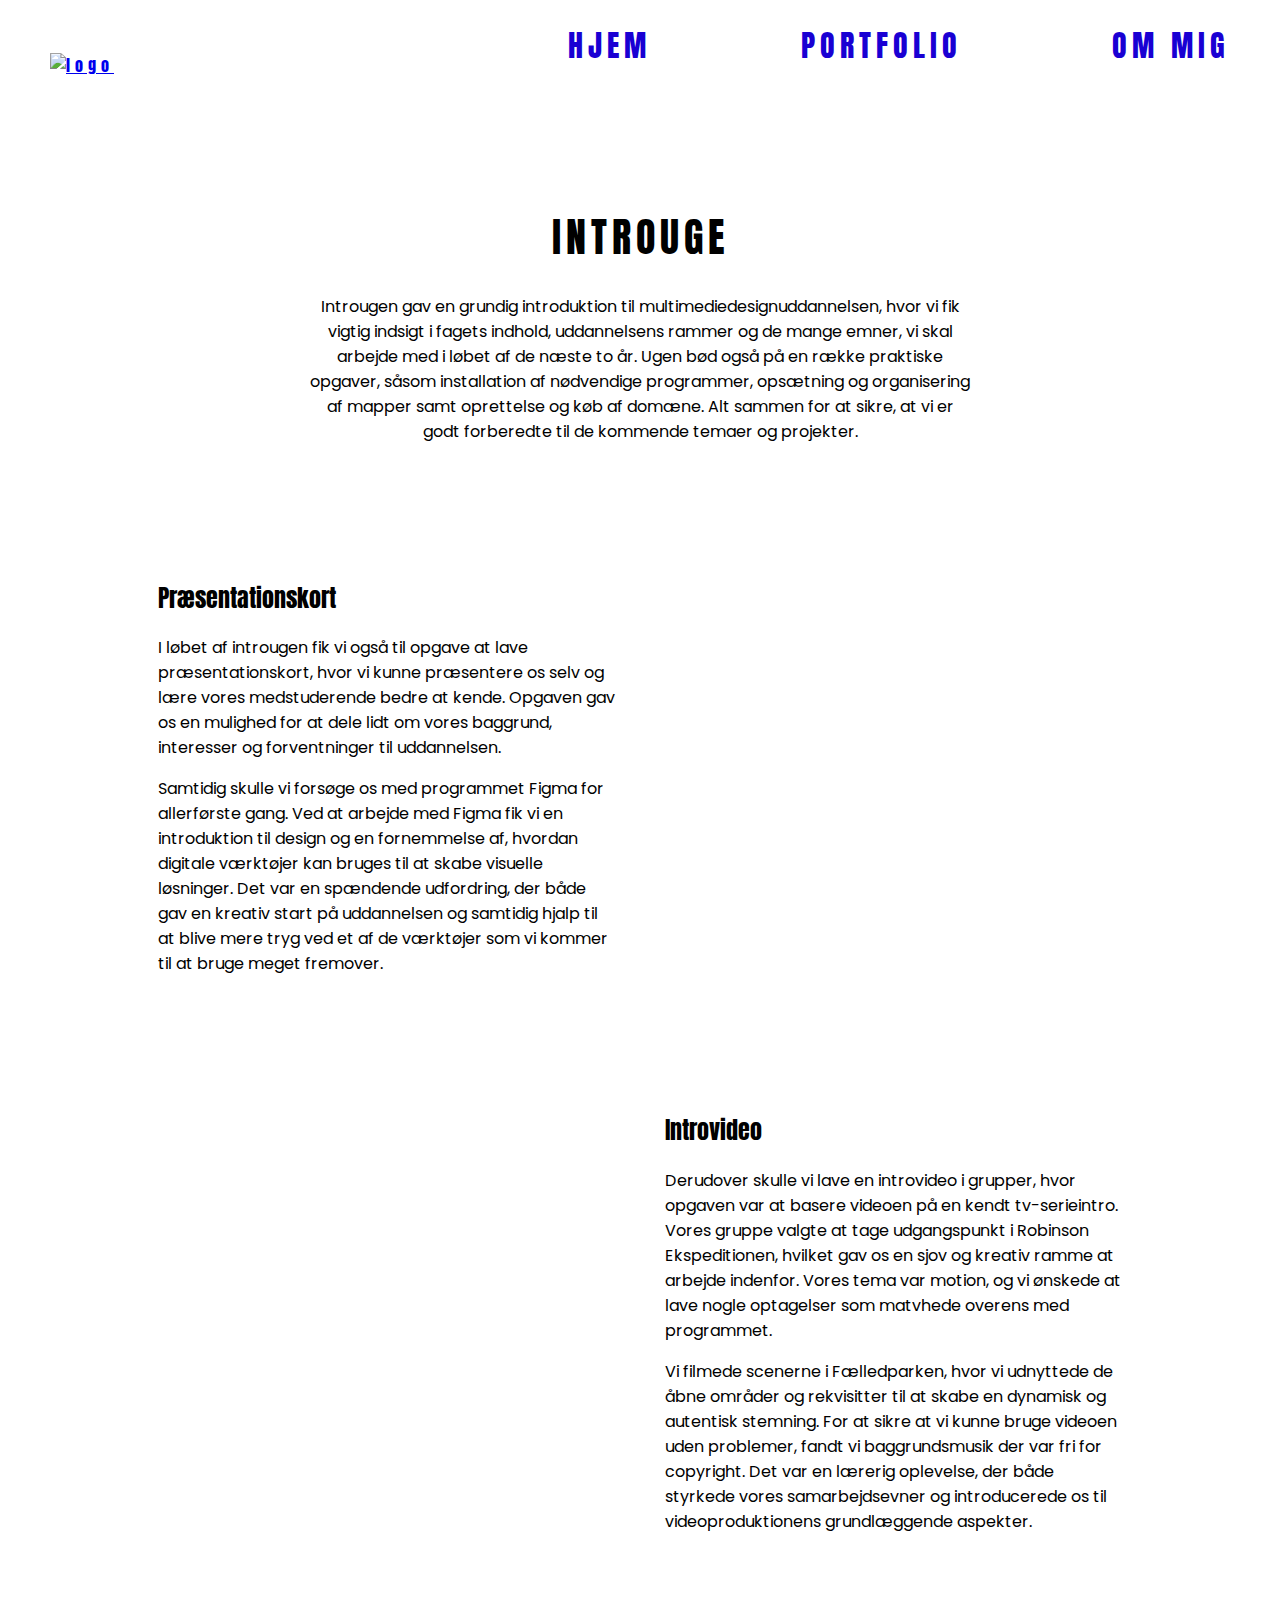
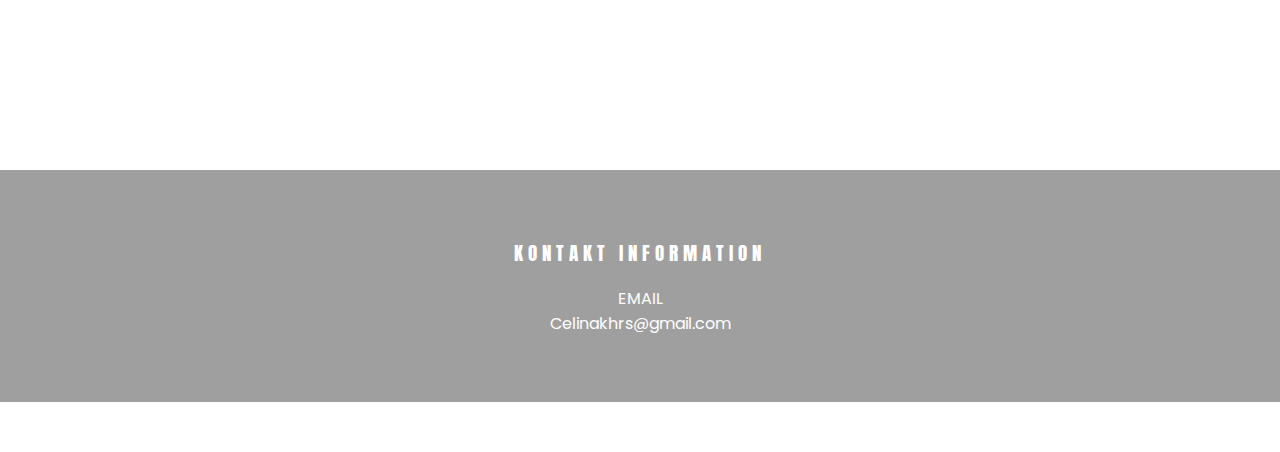
==== 01_intro.html @ ebd94078 "Færdig - Mangler måske rettelser?" ====
<!DOCTYPE html>
<html lang="en">
  <head>
    <meta charset="UTF-8" />
    <meta name="viewport" content="width=device-width, initial-scale=1.0" />
    <link rel="stylesheet" href="css/style_frontpage.css" />
    <link rel="stylesheet" href="css/style.css" />
    <link rel="stylesheet" href="css/layout.css" />
    <link
      rel="icon"
      href="../06_portfolio_eksamen/img/favicon/favicon-32x32.png"
      type="image/x-icon"
    />
    <title>INTROUGE</title>
  </head>
  <body>
    <header class="nav-mobile">
      <img src="../06_portfolio_eksamen/img/logo.webp" alt="logo" />

      <div class="burgermenu">
        <svg
          width="33"
          height="24"
          viewBox="0 0 33 24"
          fill="none"
          xmlns="http://www.w3.org/2000/svg"
        >
          <rect width="33" height="6" rx="3" fill="#1900D3" />
          <rect y="9" width="33" height="6" rx="3" fill="#1900D3" />
          <rect y="18" width="33" height="6" rx="3" fill="#1900D3" />
        </svg>

        <nav class="dropdown-menu">
          <a href="index.html">HJEM</a>
          <a href="portfolio.html">PORTFOLIO</a>
          <a href="om-mig.html">OM MIG</a>
        </nav>
      </div>
    </header>

    <header class="nav-web">
      <a href="index.html">
        <img src="../06_portfolio_eksamen/img/logo.webp" alt="logo" />
      </a>
      <nav class="nav-menu">
        <a href="index.html">HJEM</a>
        <a href="portfolio.html">PORTFOLIO</a>
        <a href="om-mig.html">OM MIG</a>
      </nav>
    </header>

    <main class="main-portfolio-content">
      <h1>INTROUGE</h1>
      <div class="main-portfolio-content-intro">
        <p>
          Introugen gav en grundig introduktion til multimediedesignuddannelsen,
          hvor vi fik vigtig indsigt i fagets indhold, uddannelsens rammer og de
          mange emner, vi skal arbejde med i løbet af de næste to år. Ugen bød
          også på en række praktiske opgaver, såsom installation af nødvendige
          programmer, opsætning og organisering af mapper samt oprettelse og køb
          af domæne. Alt sammen for at sikre, at vi er godt forberedte til de
          kommende temaer og projekter.
        </p>
      </div>
      <section class="grid1-1">
        <div>
          <h2>Præsentationskort</h2>
          <p>
            I løbet af introugen fik vi også til opgave at lave
            præsentationskort, hvor vi kunne præsentere os selv og lære vores
            medstuderende bedre at kende. Opgaven gav os en mulighed for at dele
            lidt om vores baggrund, interesser og forventninger til uddannelsen.
          </p>
          <p>
            Samtidig skulle vi forsøge os med programmet Figma for allerførste
            gang. Ved at arbejde med Figma fik vi en introduktion til design og
            en fornemmelse af, hvordan digitale værktøjer kan bruges til at
            skabe visuelle løsninger. Det var en spændende udfordring, der både
            gav en kreativ start på uddannelsen og samtidig hjalp til at blive
            mere tryg ved et af de værktøjer som vi kommer til at bruge meget
            fremover.
          </p>
        </div>
        <img src="../06_portfolio_eksamen/img/presentationcard.webp" alt="" />
      </section>

      <section class="grid1-1">
        <div class="textbox">
          <h2>Introvideo</h2>
          <p>
            Derudover skulle vi lave en introvideo i grupper, hvor opgaven var
            at basere videoen på en kendt tv-serieintro. Vores gruppe valgte at
            tage udgangspunkt i Robinson Ekspeditionen, hvilket gav os en sjov
            og kreativ ramme at arbejde indenfor. Vores tema var motion, og vi
            ønskede at lave nogle optagelser som matvhede overens med
            programmet.
          </p>
          <p>
            Vi filmede scenerne i Fælledparken, hvor vi udnyttede de åbne
            områder og rekvisitter til at skabe en dynamisk og autentisk
            stemning. For at sikre at vi kunne bruge videoen uden problemer,
            fandt vi baggrundsmusik der var fri for copyright. Det var en
            lærerig oplevelse, der både styrkede vores samarbejdsevner og
            introducerede os til videoproduktionens grundlæggende aspekter.
          </p>
        </div>
        <div class="visual">
          <iframe
            style="aspect-ratio: 16 / 9"
            src="https://www.youtube.com/embed/BQG-yuW-NOE?si=Jbx2kP-_4hYEfIi-"
            title="YouTube video player"
            frameborder="0"
            allow="accelerometer; autoplay; clipboard-write; encrypted-media; gyroscope; picture-in-picture; web-share"
            referrerpolicy="strict-origin-when-cross-origin"
            allowfullscreen
          ></iframe>
        </div>
      </section>
    </main>
    <footer>
      <div class="contact">
        <h3>KONTAKT INFORMATION</h3>
        <p>EMAIL <br />Celinakhrs@gmail.com</p>
      </div>
    </footer>
    <script src="js/main.js"></script>
  </body>
</html>
---- css/style_frontpage.css ----
@import url("https://fonts.googleapis.com/css2?family=Anton&family=Cormorant+Garamond&family=Nunito+Sans:ital,opsz,wght@0,6..12,200..1000;1,6..12,200..1000&family=Poppins&display=swap");

@font-face {
  font-family: "Anton";
  src: url("../font/Anton-Regular.woff2") format("woff2"),
    url("../font/Anton-Regular.woff") format("woff"),
    url("../font/Anton-Regular.otf") format("opentype");
  font-weight: normal;
  font-style: normal;
}

html {
  scroll-behavior: smooth;
  scroll-padding-top: 200px;
  --font: #1900d3;
  --bg: #9F9F9F;
  background-color: white;
  overflow-x: hidden;
}

body {
  font-family: "Poppins", sans-serif;
}

h1,
h2,
h3,
a {
  font-family: "Anton", serif;
  font-weight: 400;
  font-style: normal;
  letter-spacing: 5px;
}

#frontpage {
  height: 700px;
  background-image: url(../img/portfolio_front_small.webp);
  background-size: cover;
  background-position-y: 300px;
  background-repeat: no-repeat;
  margin-left: -10px;
  margin-right: -10px;
}

.nav-menu-front {
  display: flex;
  justify-content: space-around ;
  text-decoration: none;
  color: inherit;
  list-style: none;
  padding: 20px;
  color: var(--font);
  margin-top: 40px;
}

.nav-menu-front a {
  display: inline-block;
  margin: 0;
  padding-right: 10px;
  text-decoration: none;
  color: var(--font);
  font-size: 20px;
  transition: color 0.3s ease;
}

.nav-menu-front a:hover {
  color: black;
}

.none {
  display: none;
}

.webh1 {
  display: none;
}

.main-href {
  text-decoration: none; 
}

.mainh2 {
  color: var(--font);
  font-size: 30px;
  text-align: center;
  margin-top: 290px;
}

.mainh1{
  display: flex;
  justify-content: center;
  margin-top: 20px;
}

.nav-menu-front-web {
  text-decoration: none;
  color: inherit;
  list-style: none;
  padding: 0;
  margin-top: 325px;
  color: var(--font);
}

.nav-menu-front-web a {
  display: inline-block;
  margin: 0;
  padding-right: 30px;
  text-decoration: none;
  color: var(--font);
  font-size: 20px;
  transition: color 0.3s ease;
}

.nav-menu-front-web a:hover {
  color: black;
}


footer {
  background-color: var(--bg) ;
  display: flex;
  justify-content: center;
  text-align: center;
  padding: 50px;
  color: white;
  margin-left: -10px;
  margin-right: -10px;
}

.footer-frontpage{
  margin-top: 200px;
}

@media (width >= 1100px) {
  .header-frontpage {
    display: none;
  }

  .mainh1 dotlottie-player {
    display:none ;
  }

  .mainh2 {
    display: none;
  }

  .none {
    display: block;
  }

  #frontpage {
    height: 750px;
    background-image: url(../img/portfolio_front.webp);
    background-size: cover;
    background-position: center 150px;
    background-repeat: no-repeat;
    position: relative;
    margin-left: -10px;
    margin-right: -50px;
    margin-top: -30px;
  }

  .webh1 {
    display: flex;
    justify-content: end;
    margin-right: 130px;
  }

  .webh2 {
    color: var(--font);
    max-width: 100%;
    margin-right: 100px;
    font-size: 70px;
    padding-top: 40px;
  }

  .nav-menu-front-web {
    text-decoration: none;
    color: inherit;
    list-style: none;
    padding: 0;
    margin-top: 210px;
    color: var(--font);
  }

  .nav-menu-front-web a {
    display: inline-block;
    margin: 0;
    padding-right: 30px;
    text-decoration: none;
    color: var(--font);
    font-size: 20px;
    transition: color 0.3s ease;
  }

  .nav-menu-front-web a:hover {
    color: black;
  }
}

@media (width >= 1450px) {

  .webh1 {
    margin-top: -10px;
  }

  .webh2 {
    font-size: 110px;
    margin-top: 120px;
  }

  .nav-menu-front-web {
    margin-top: 130px;
  }

  .nav-menu-front-web a {
    font-size: 30px;
  }
}
---- css/style.css ----
@import url("https://fonts.googleapis.com/css2?family=Anton&family=Cormorant+Garamond&family=Nunito+Sans:ital,opsz,wght@0,6..12,200..1000;1,6..12,200..1000&family=Poppins&display=swap");

@font-face {
  font-family: "Anton";
  src: url("../font/Anton-Regular.woff2") format("woff2"),
    url("../font/Anton-Regular.woff") format("woff"),
    url("../font/Anton-Regular.otf") format("opentype");
  font-weight: normal;
  font-style: normal;
}

html {
  scroll-behavior: smooth;
  scroll-padding-top: 200px;
  --font: #1900d3;
  --bg: #9f9f9f;
  background-color: white;
  overflow-x: hidden;
}

main {
  margin: 50px;
  margin-top: 130px;
}

.nav-mobile {
  position: fixed;
  top: 0;
  left: 0;
  width: 100%;
  height: 100px;
  background-color: white;
  display: flex;
  align-items: center;
  justify-content: space-between;
  z-index: 10;
  margin-top: -10px;
}

.nav-mobile img {
  width: 100%;
  max-width: 300px;
  padding-top: 30px;
  padding-left: 30px;
  margin-top: -20px;
}

.nav-mobile svg {
  padding-right: 40px;
  margin-top: 15px;
}

.nav-web {
  display: none;
}

.navh2 {
  font-size: 10px;
  color: var(--font);
}

.nav-menu a {
  text-decoration: none;
  color: var(--font);
  font-size: 30px;
  transition: color 0.3s ease;
}

.nav-menu {
  display: none;
}

.nav-menu a:hover {
  color: black;
}

.burgermenu{
padding-left: 25px;
}

.dropdown-menu {
  display: none;
  background-color: white;
  position: fixed;
  top: 80px;
  left: 0;
  width: 100%;
  z-index: 4;
}

.dropdown-menu a {
  font-family: "Anton";
  color: var(--font);
  font-weight: 600;
  text-decoration: none;
  text-align: center;
  display: block;
  padding: 20px;
  transition: background-color 0.3s;
}

.dropdown-menu a:hover {
  color: #000000;
}
.hide {
  display: none;
}

h1 {
  font-size: 40px;
  text-align: center;
}

footer{
    margin-top: 120px;
    margin-bottom: 50px;
}


/* ABOUT ME SITE */

.about {
  display: flex;
  align-items: center;
  flex-direction: column;
}

.about svg {
  max-width: 100%;
}

.cv h4 {
  font-family: poppins;
  letter-spacing: 0px;
  margin-top: -20px;
}

.cv h3 {
font-family: poppins;
font-weight: 900;
  padding-top: 20px;
  letter-spacing: 0px;
}

.cv h5 {
    font-family: poppins;
    font-weight: 900;
  font-size: 15px;
  font-weight: 900;
  margin-bottom: -10px;
  margin-top: 40px;
}

.cv p {
  margin-left: 30px;
  font-size: 14px;
}

.cv div {
  border: 1px solid black;
  border-radius: 50px;
  padding: 50px;
  background-color: rgba(255, 255, 255, 0.72);
}

.cv-container {
  background-image: url(../img/background.webp);
  background-size: cover;
  background-repeat: no-repeat;
  margin-left: -60px;
  margin-right: -60px;
  padding: 50px;
  margin-top: 100px;
}

/* ABOUT ME SITE */

/* PORTFOLIO MENU */
  
  .portfolio-container a {
    text-decoration: none;
  }
  
  .portfolioimg {
    width: 100%;
    height: 100%;
    object-fit: cover;
    border-radius: 50px;
    opacity: 80%;
    border: 1px solid black;
  }
  
  .overlay {
    position: absolute;
    top: 0;
    left: 0;
    width: 100%;
    height: 100%;
    display: flex;
    justify-content: center;
    align-items: center;
  }
  
  .overlay h2 {
    color: black;
    font-size: 18px;
    text-align: center;
    padding: 15px;
    background-color: rgba(255, 255, 255, 0.914);
    border-radius: 10px;
    cursor: pointer;
  }
  
  .overlay h2:hover {
    color: var(--font);
  }

  .overlay_2_hidden{
    display: none;
  }

  .overlay_2 {
    display: flex;
    flex-direction: column;
    position: absolute;
    width: 80%;
    height: 60%;
    gap: 50px;
    justify-content: center;
    align-items: center;
    border-radius: 50px;
    background-color: rgba(80, 80, 80, 0.91);
    top: 50%;
    left: 50%;
    transform: translate(-50%, -50%);
  }

  .overlay_2 a {
    color: white;
    font-size: 18px;
    text-align: center;
    padding: 15px;
    border-radius: 10px;
    text-decoration: none;
    font-family: poppins;
    letter-spacing: 0;
    font-weight: 900;

  }

  .overlay_2 a:hover {
    color: var(--font);
}
/* PORTFOLIO MENU */

/* PORTFOLIO CONTENT SITES */

.main-portfolio-content h2 {
letter-spacing: 0px;
}

.main-portfolio-content a {
    text-decoration: none;
    color: black;
    transition: color 0.3s ease;
    letter-spacing: 0px;
    padding-top: 20px;
    font-size: 18px;
    font-weight: 100;
}

.main-portfolio-content a:hover {
    color:var(--font);
}

.grid1-1{
    padding-top: 50px;

}

.grid1-1 img{
    width: 100%;
    max-width: 700px;
}

.grid1-1 iframe{
    width: 100%;
    max-width: 700px;
}

.border_img{
    border: 1px solid black;
}

.zeymer a{
font-size: 14px;
}

.audio-container h3{
    letter-spacing: 0px;
    font-family: poppins;
    font-size: 14px;
}

#audio-grid{
    margin-top: -50px;
}

  
@media (width >= 1200px) {

    .main-portfolio-content{
        padding: 50px;
    } 

    .main-portfolio-content-intro{
        text-align: center;
        padding-bottom: 50px;
        padding-left: 200px;
        padding-right: 200px;
    }
    }
    



/* PORTFOLIO CONTENT SITES */
  





/* EVERYTHING NOT MOBILE */
@media (width >= 1200px) {
  main {
    margin-top: 130px;
  }

  .nav-mobile {
    display: none;
  }

  .nav-web {
    position: fixed;
    top: 0;
    left: 0;
    width: 100%;
    height: 120px;
    background-color: white;
    display: flex;
    align-items: center;
    justify-content: space-between;
    padding: 0 50px;
    z-index: 10;
    margin-top: -10px;
  }

  .nav-web img {
    width: 100%;
    max-width: 600px;
    padding-top: 30px;
  }

  .nav-menu {
    display: flex;
    gap: 150px;
    padding-right: 100px;
    padding-left: 100px;
    margin-top: -10px;
    white-space: nowrap;
  }

  .nav-menu a {
    text-decoration: none;
    color: var(--font);
    font-size: 30px;
    transition: color 0.3s ease;
  }

  .nav-menu a:hover {
    color: black;
  }

  .about-container {
    display: flex;
    justify-content: center;
    align-items: center;
    flex-direction: column;
    width: 100%;
    margin-top: -200px;
  }

  .abouth1 {
    font-size: 100px;
    margin-bottom: 30px;
    position: relative;
    z-index: 1;
    top: 220px;
    right: 130px;
  }

  .about-text {
    margin-top: 100px;
    margin-left: -100px;
  }

  .about-svg {
    max-width: 450px;
  }
}
---- css/layout.css ----
.nav-menu-front-web {
  display: flex;
  justify-content: space-around;
  align-items: center;
  padding: 20px;
  margin-left: 30px;
  margin-right: 30px;
}

.nav-menu {
  display: flex;
  justify-content: space-around;
  align-items: center;
}

.cv {
  display: flex;
  flex-direction: column;
  gap: 50px;
  margin-top: 70px;
  max-width: 500px;
  margin: 0 auto;
  padding: 50px 0;
}

.portfolio-list {
  display: grid;
  grid-template-columns: 1fr;
  gap: 20px;
  justify-items: center;
  padding-left: 15px;
  padding-right: 15px;
  padding-top: 50px;
}

.portfolio-container {
  position: relative;
  width: 100%;
  max-width: 400px;
  height: auto;
  aspect-ratio: 1/1;
}

@media (width >= 768px) {
  .portfolio-list {
    grid-template-columns: repeat(2, 1fr);
    gap: 30px;
    padding-left: 50px;
    padding-right: 50px;
  }

  .overlay h2 {
    font-size: 20px;
    padding: 20px;
  }
}

@media (width >= 1200px) {
  .cv {
    display: grid;
    grid-template-columns: 1fr 1fr 1fr;
    gap: 50px;
    margin-top: 70px;
    width: 100%;
    max-width: 1400px;
    margin: 0 auto;
    justify-content: center;
    padding: 50px 0;
  }

  .about {
    display: flex;
    gap: 20px;
    flex-wrap: wrap;
    justify-content: center;
    align-items: center;
    max-width: 1200px;
  }

  .portfolio-list {
    grid-template-columns: repeat(3, 1fr);
    gap: 50px;
    padding-left: 150px;
    padding-right: 150px;
  }

  .overlay h2 {
    font-size: 25px;
  }

  .grid1-1 {
    display: grid;
    grid-template-columns: 1fr 1fr;
    padding: 50px;
    gap: 50px;
    align-items: center;
  }

  .grid1-1 .textbox {
    grid-column: 2;
  }

  .grid1-1 .visual {
    grid-column: 1;
    grid-row: 1;
  }

  
}



@media (width >= 800px) {
  .about {
    display: grid;
    grid-template-columns: 1fr 1fr;
    padding-bottom: 100px;
  }
}
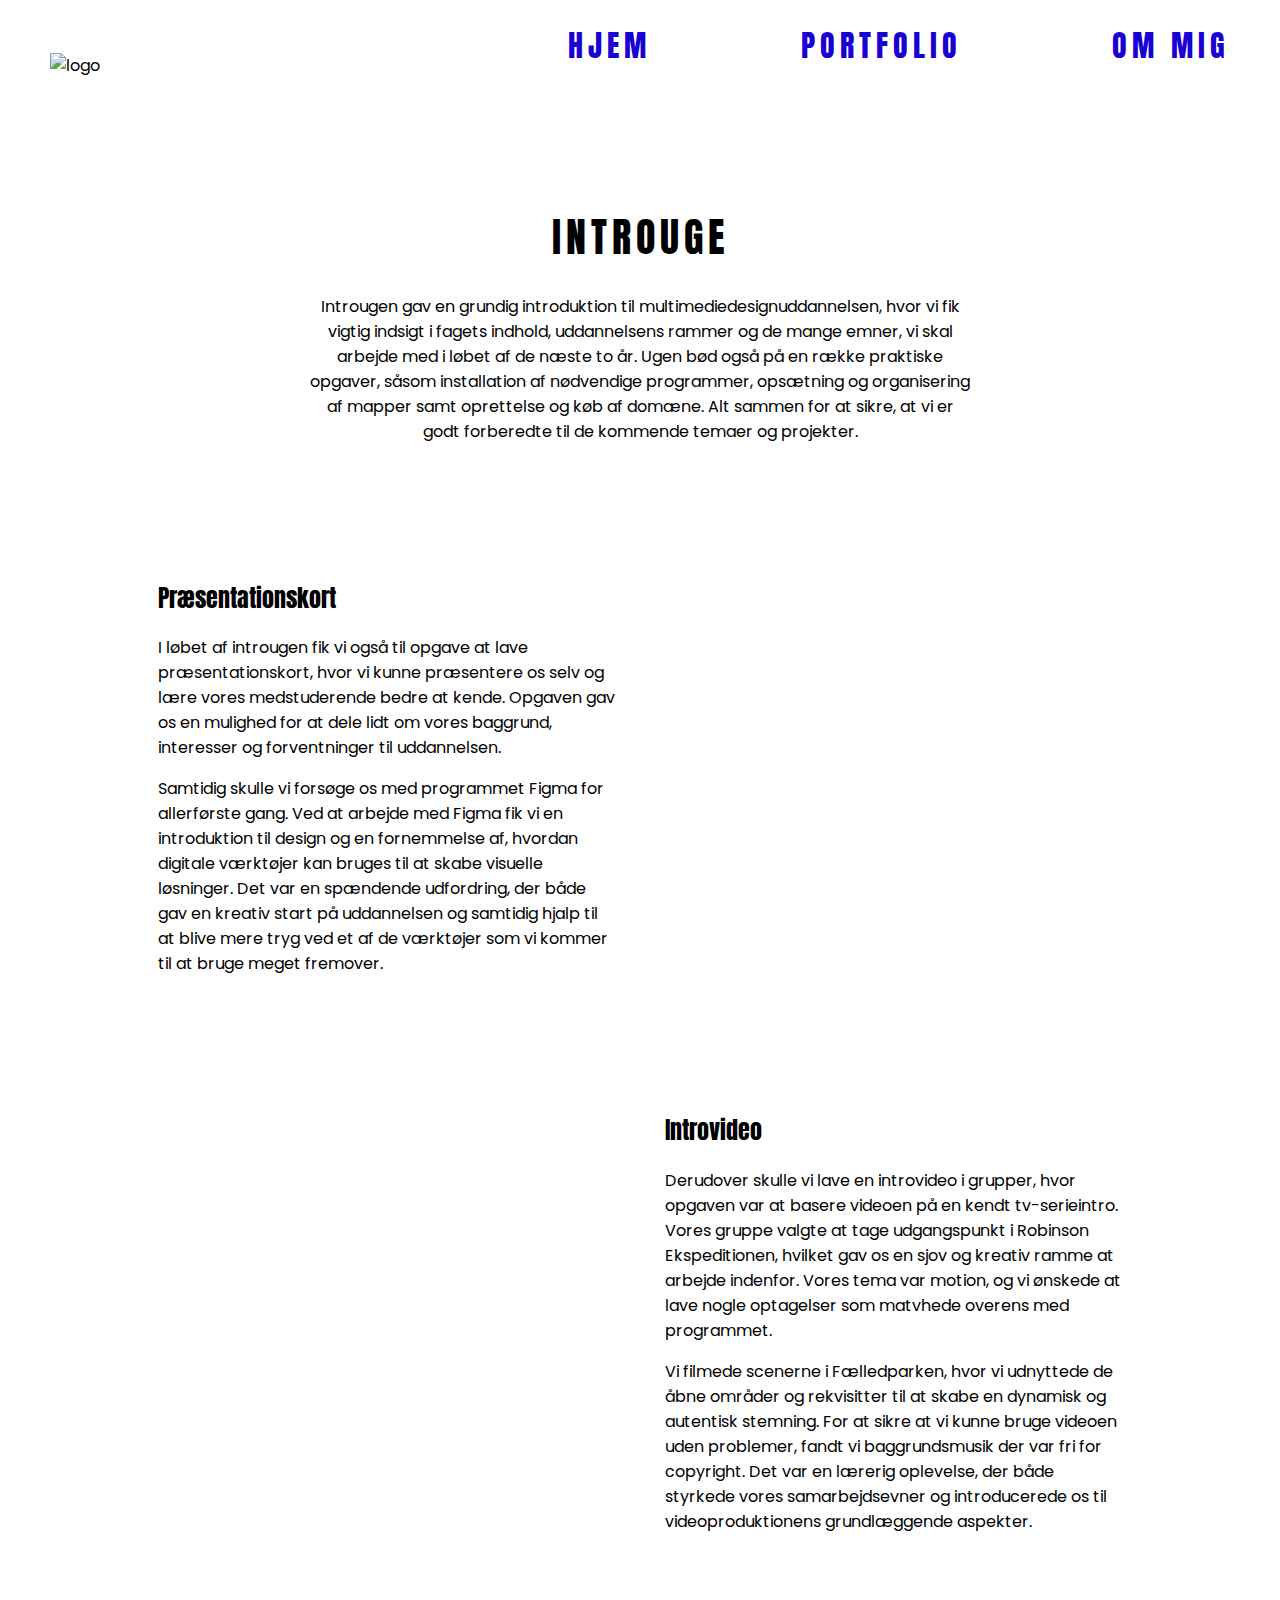
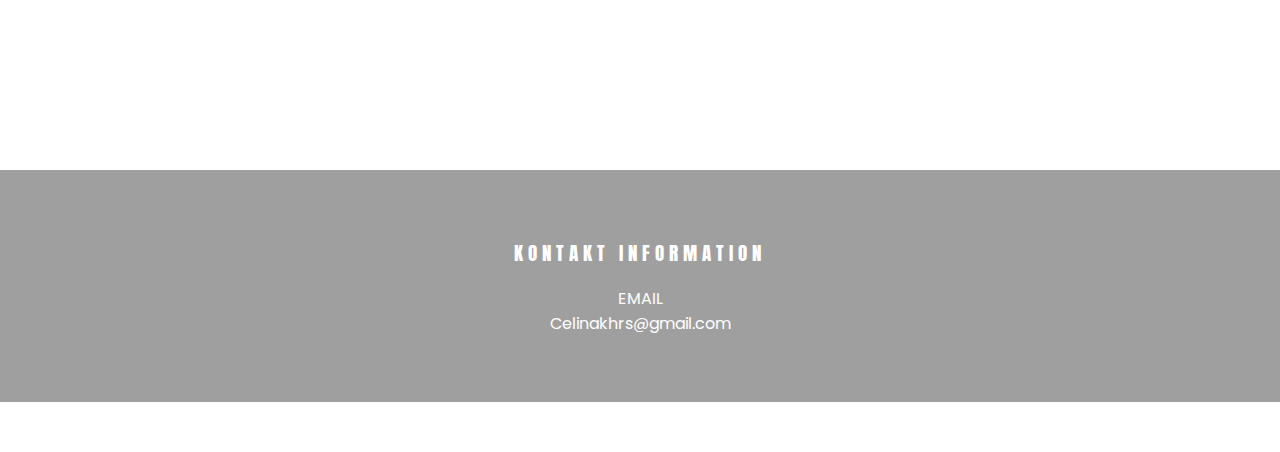
==== commit 43d927c8: "update" ====
--- a/01_intro.html
+++ b/01_intro.html
@@ -15,7 +15,13 @@
   </head>
   <body>
     <header class="nav-mobile">
-      <img src="../06_portfolio_eksamen/img/logo.webp" alt="logo" />
+      <a href="index.html">
+        <img
+          class="logo"
+          src="../06_portfolio_eksamen/img/logo.webp"
+          alt="logo"
+        />
+      </a>
 
       <div class="burgermenu">
         <svg
@@ -39,9 +45,7 @@
     </header>
 
     <header class="nav-web">
-      <a href="index.html">
-        <img src="../06_portfolio_eksamen/img/logo.webp" alt="logo" />
-      </a>
+      <img src="../06_portfolio_eksamen/img/logo.webp" alt="logo" />
       <nav class="nav-menu">
         <a href="index.html">HJEM</a>
         <a href="portfolio.html">PORTFOLIO</a>
--- a/css/style.css
+++ b/css/style.css
@@ -37,12 +37,13 @@
   margin-top: -10px;
 }
 
+
 .nav-mobile img {
   width: 100%;
-  max-width: 300px;
+  max-width: 250px;
   padding-top: 30px;
   padding-left: 30px;
-  margin-top: -20px;
+  margin-top: -17px;
 }
 
 .nav-mobile svg {
@@ -72,10 +73,6 @@
 
 .nav-menu a:hover {
   color: black;
-}
-
-.burgermenu{
-padding-left: 25px;
 }
 
 .dropdown-menu {
@@ -232,20 +229,21 @@
     background-color: rgba(80, 80, 80, 0.91);
     top: 50%;
     left: 50%;
-    transform: translate(-50%, -50%);
+    transform: translate(-50%, -50%); 
+
   }
 
   .overlay_2 a {
+    display: flex;
+    text-align: center;
     color: white;
-    font-size: 18px;
-    text-align: center;
-    padding: 15px;
-    border-radius: 10px;
+    font-size: 16px;
+    padding-left: 25px;
+    padding-right: 25px;
     text-decoration: none;
     font-family: poppins;
     letter-spacing: 0;
-    font-weight: 900;
-
+    font-weight: 900; 
   }
 
   .overlay_2 a:hover {
